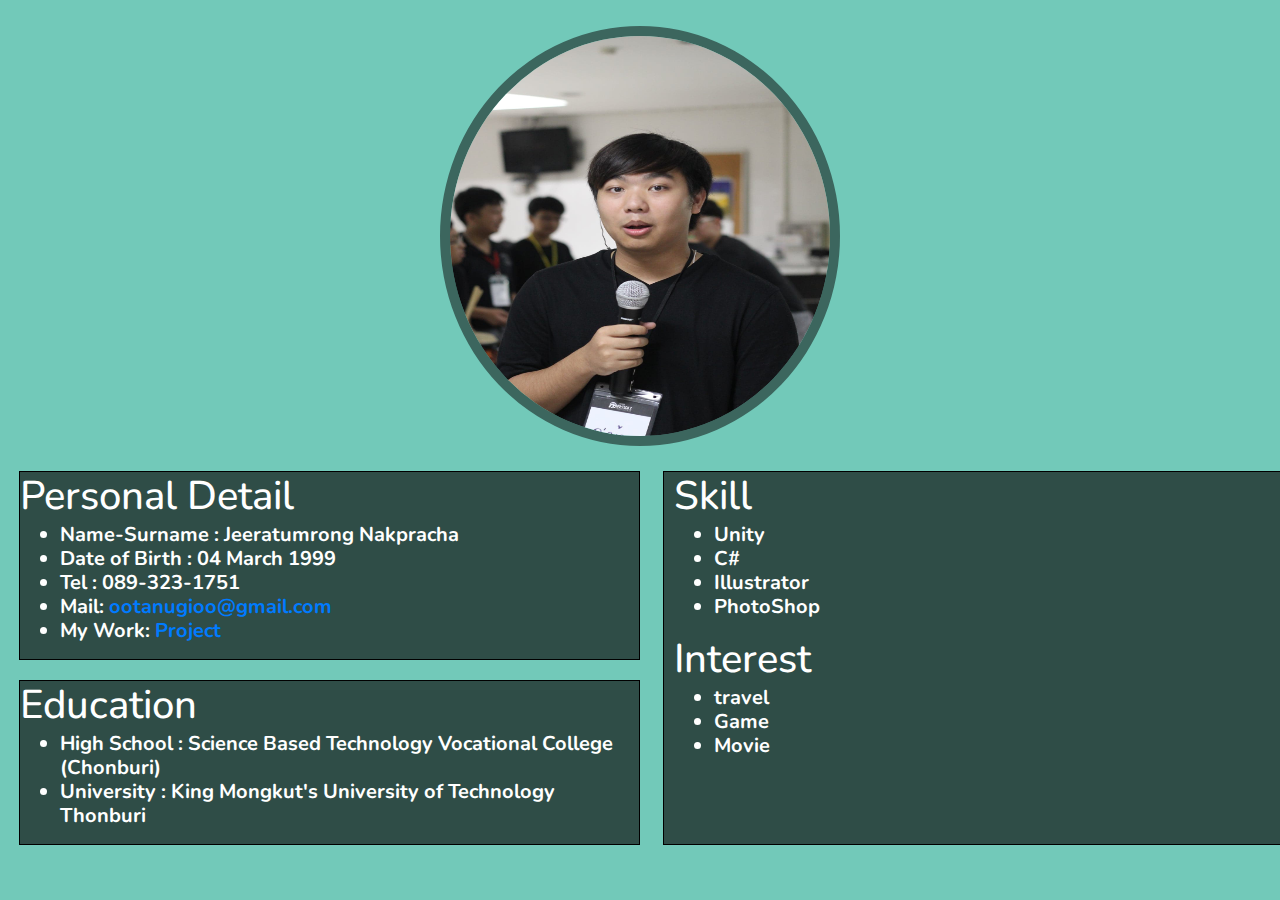
==== index.html @ d21e7176 "Add files via upload" ====
<!DOCTYPE html>
<html>
  <head>
    <meta charset="utf-8" />
    <meta http-equiv="X-UA-Compatible" content="IE=edge" />
    <title>Port</title>
    <meta name="viewport" content="width=device-width, initial-scale=1" />
    <link
      href="https://fonts.googleapis.com/css?family=Nunito&display=swap"
      rel="stylesheet"
    />
    <link
      rel="stylesheet"
      href="https://stackpath.bootstrapcdn.com/bootstrap/4.4.1/css/bootstrap.min.css"
      integrity="sha384-Vkoo8x4CGsO3+Hhxv8T/Q5PaXtkKtu6ug5TOeNV6gBiFeWPGFN9MuhOf23Q9Ifjh"
      crossorigin="anonymous"
    />
    <link rel="stylesheet" type="text/css" media="screen" href="index.css" />
    <script src="Port.js"></script>
  </head>
  <body>
    <div class="picture">
      <img class="P1" src="Gu.jpg" alt="image" />
    </div>

    <div class="AllData">
      <div id="PersonalDetail" class="PersonalDetail">
        <h1>Personal Detail</h1>
        <div>
          <ul>
            <h5>
              <b>
                <li>Name-Surname : Jeeratumrong Nakpracha</li>
                <li>Date of Birth : 04 March 1999</li>
                <li>Tel : 089-323-1751</li>
                <li>
                  Mail:
                  <a href="https://mail.google.com/mail/u/0/?tab=rm&ogbl#inbox"
                    >ootanugioo@gmail.com</a
                  >
                </li>
                <li>
                  <div>
                    My Work:
                    <a href="https://ootanugioo.github.io/MyProject/"
                      >Project</a
                    >
                  </div>
                </li>
              </b>
            </h5>
          </ul>
        </div>
      </div>
      <div id="Education" class="Education">
        <h1>Education</h1>
        <div>
          <ul>
            <h5>
              <b>
                <li>
                  High School : Science Based Technology Vocational College
                  (Chonburi)
                </li>
                <li>
                  University : King Mongkut's University of Technology Thonburi
                </li>
              </b>
            </h5>
          </ul>
        </div>
      </div>
      <div id="RightData" class="RightData">
        <div class="Skill">
          <h1>Skill</h1>
          <div>
            <ul>
              <h5>
                <b>
                  <li>Unity</li>

                  <li>C#</li>

                  <li>Illustrator</li>

                  <li>PhotoShop</li>
                </b>
              </h5>
            </ul>
          </div>
        </div>
        <div class="Interest">
          <h1>Interest</h1>
          <div>
            <ul>
              <h5>
                <b>
                  <li>travel</li>
                  <li>Game</li>
                  <li>Movie</li>
                </b>
              </h5>
            </ul>
          </div>
        </div>
      </div>
    </div>
  </body>
</html>
---- index.css ----
body {
  font-family: "Nunito", sans-serif;
  background-color: #72c9b9;
  color: rgb(255, 255, 255);
}
h1,
h2 {
  margin-bottom: 0.5%;
}
.link {
  margin-left: 0.5%;
}
.MyProject {
  background-color: #2f4d47;
}
.HomeButton {
  margin-top: 0.5%;
  margin-bottom: 0.5%;
  margin-right: 40%;
  width: 50px;
  height: 50px;
}
.Pic {
  justify-content: center;
  margin-top: 0.5%;
  display: flex;
  flex-wrap: wrap;
}
.post {
  height: 130px;
  width: 200px;
}
.login {
  height: 130px;
  width: 200px;
}
.game {
  height: 130px;
  width: 130px;
}
.Cook {
  height: 130px;
  width: 130px;
}
.PicButton {
  justify-content: center;
  margin-top: 0.5%;
  display: flex;
  flex-wrap: wrap;
}

.picture {
  margin-top: 2%;
  margin-bottom: 2%;
  text-align: center;
}
.PPG {
  margin-top: 1%;
  margin-bottom: 1%;
  height: 170px;
  width: 200px;
}
.PRG {
  height: 170px;
  width: 100px;
}
.PP1 {
  margin-top: 1%;
  margin-bottom: 1%;
  height: 200px;
  width: 200px;
}
.Dodge {
  height: 200px;
  width: 170px;
}
.P1 {
  border: #3c665e solid 10px;
  border-radius: 100%;
  height: 420px;
  width: 400px;
}
.house {
  height: 200px;
  width: 350px;
}

.Skill {
  margin-left: 10px;
}
.Interest {
  margin-left: 10px;
}

.AllData {
  display: grid;
  grid-template-columns: 50% 50%;
  grid-gap: 10px;
}
.AllData > div {
  border: 1px solid black;
  font-size: 30px;
  background-color: #2f4d47;
}
#PersonalDetail {
  margin-left: 3%;
  grid-column: 1 / span 1;
}
#Education {
  margin-left: 3%;
  grid-column: 1 / span 1;
  grid-row: 3 / span 1;
}
#RightData {
  margin-left: 2%;
  grid-column: 2 / span 1;
  grid-row: 1 / span 3;
}

a:hover {
  color: rgb(0, 190, 28);
}
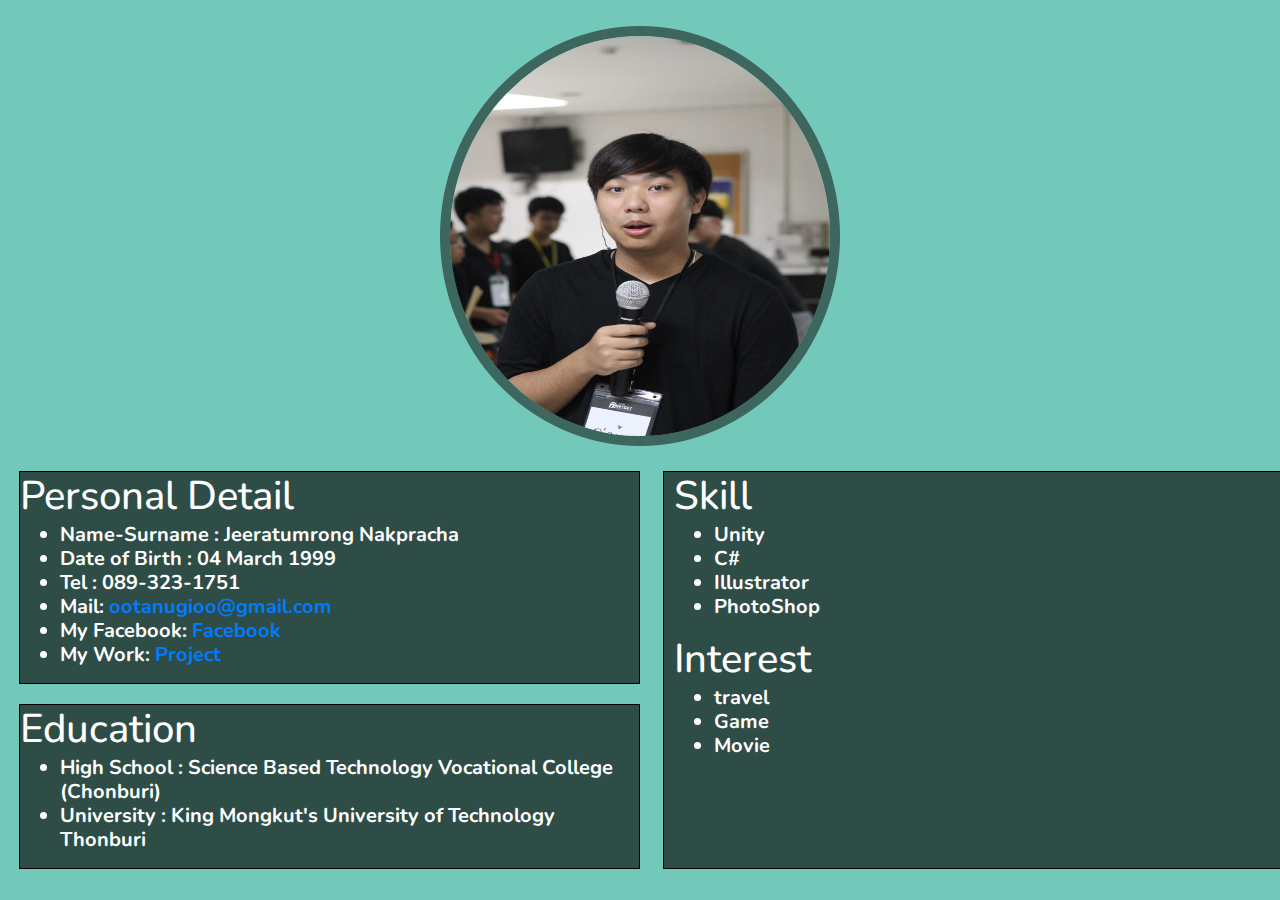
==== commit d17b6f66: "Add files via upload" ====
--- a/index.html
+++ b/index.html
@@ -37,6 +37,13 @@
                   Mail:
                   <a href="https://mail.google.com/mail/u/0/?tab=rm&ogbl#inbox"
                     >ootanugioo@gmail.com</a
+                  >
+                </li>
+                <li>
+                  My Facebook:
+                  <a
+                    href="https://www.facebook.com/profile.php?id=100000492011167"
+                    >Facebook</a
                   >
                 </li>
                 <li>
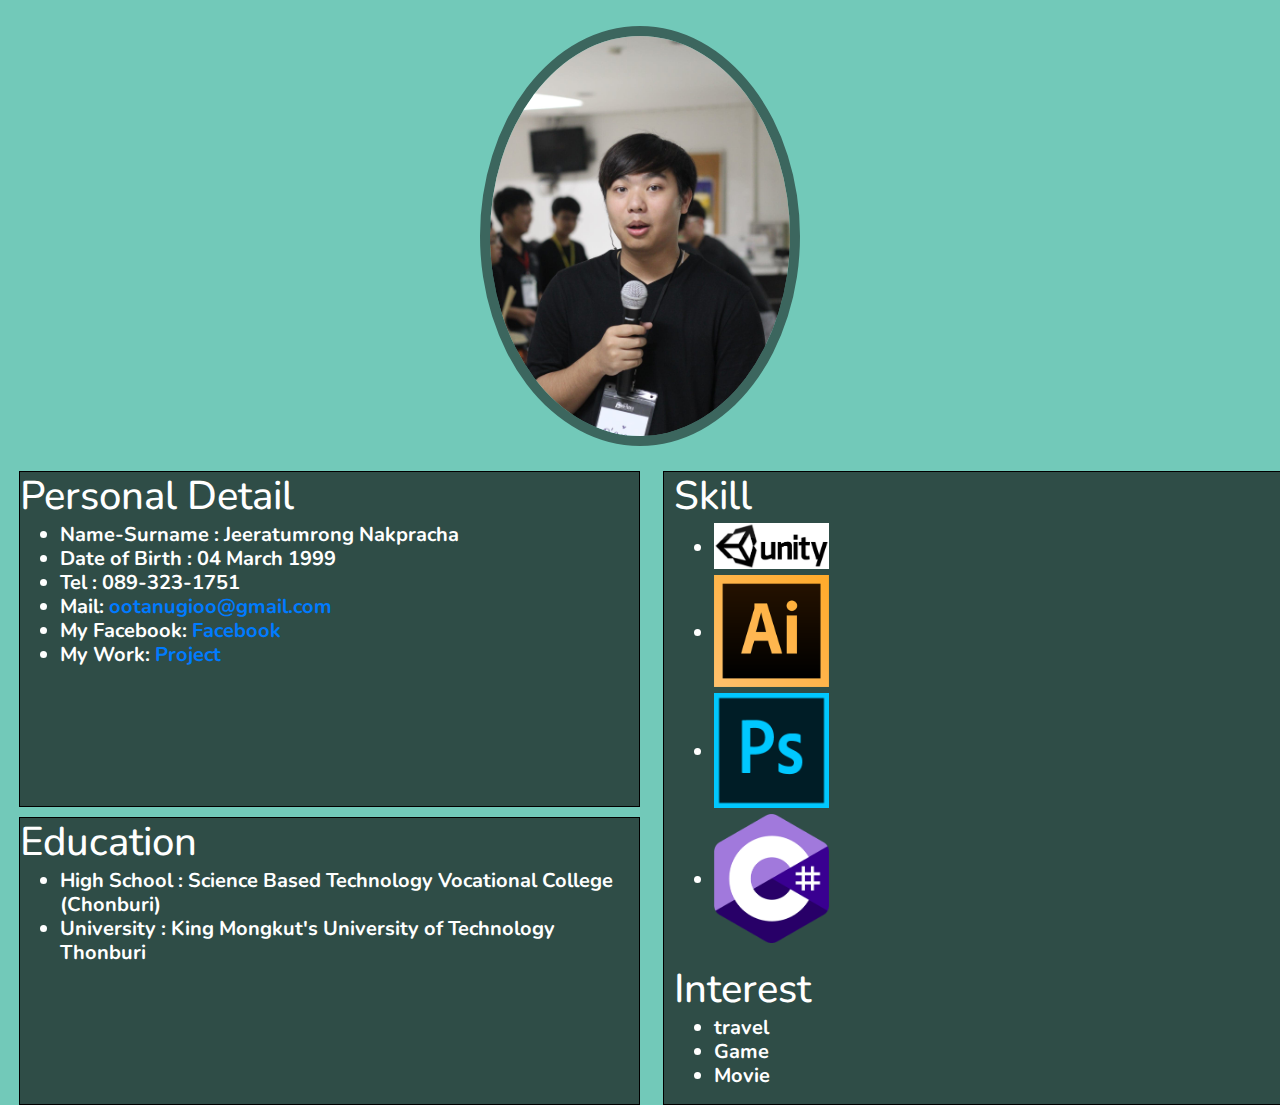
==== commit c51ad68e: "Add files via upload" ====
--- a/index.html
+++ b/index.html
@@ -15,8 +15,7 @@
       integrity="sha384-Vkoo8x4CGsO3+Hhxv8T/Q5PaXtkKtu6ug5TOeNV6gBiFeWPGFN9MuhOf23Q9Ifjh"
       crossorigin="anonymous"
     />
-    <link rel="stylesheet" type="text/css" media="screen" href="index.css" />
-    <script src="Port.js"></script>
+    <link rel="stylesheet" type="text/css" media="screen" href="Main.css" />
   </head>
   <body>
     <div class="picture">
@@ -24,9 +23,9 @@
     </div>
 
     <div class="AllData">
-      <div id="PersonalDetail" class="PersonalDetail">
+      <div id="PersonalDetail">
         <h1>Personal Detail</h1>
-        <div>
+        <div class="PersonalDetail">
           <ul>
             <h5>
               <b>
@@ -84,13 +83,12 @@
             <ul>
               <h5>
                 <b>
-                  <li>Unity</li>
+                  <li><img src="unity.jpg" alt="image" /></li>
 
-                  <li>C#</li>
+                  <li><img src="ai.png" alt="image" /></li>
 
-                  <li>Illustrator</li>
-
-                  <li>PhotoShop</li>
+                  <li><img src="ps.png" alt="image" /></li>
+                  <li><img src="C.png" alt="image" /></li>
                 </b>
               </h5>
             </ul>
--- a/Main.css
+++ b/Main.css
@@ -0,0 +1,133 @@
+body {
+  font-family: "Nunito", sans-serif;
+  background-color: #72c9b9;
+  color: rgb(255, 255, 255);
+}
+h1,
+h2 {
+  margin-bottom: 0.5%;
+}
+.link {
+  margin-left: 0.5%;
+}
+.MyProject {
+  background-color: #2f4d47;
+}
+.HomeButton {
+  margin-top: 0.5%;
+  margin-bottom: 0.5%;
+  margin-right: 40%;
+  width: 50px;
+  height: 50px;
+}
+.Pic {
+  justify-content: center;
+  margin-top: 0.5%;
+  display: flex;
+  flex-wrap: wrap;
+}
+.post {
+  height: 130px;
+  width: 200px;
+}
+.login {
+  height: 130px;
+  width: 200px;
+}
+.game {
+  height: 130px;
+  width: 130px;
+}
+.Cook {
+  height: 130px;
+  width: 130px;
+}
+.PicButton {
+  justify-content: center;
+  margin-top: 0.5%;
+  display: flex;
+  flex-wrap: wrap;
+}
+
+.picture {
+  margin-top: 2%;
+  margin-bottom: 2%;
+  text-align: center;
+}
+.PPG {
+  margin-top: 1%;
+  margin-bottom: 1%;
+  height: 170px;
+  width: 200px;
+}
+.PRG {
+  height: 170px;
+  width: 100px;
+}
+.PP1 {
+  margin-top: 1%;
+  margin-bottom: 1%;
+  height: 200px;
+  width: 200px;
+}
+.Dodge {
+  height: 200px;
+  width: 170px;
+}
+.P1 {
+  border: #3c665e solid 10px;
+  border-radius: 100%;
+  width: 25%;
+}
+.house {
+  height: 200px;
+  width: 350px;
+}
+
+.Skill {
+  margin-left: 10px;
+}
+.Skill img {
+  width: 20%;
+  height: 20%;
+  margin-bottom: 1%;
+}
+.Interest {
+  margin-left: 10px;
+}
+
+.AllData {
+  display: grid;
+  grid-template-columns: 50% 50%;
+  grid-gap: 10px;
+}
+.AllData > div {
+  border: 1px solid black;
+  background-color: #2f4d47;
+}
+#PersonalDetail {
+  margin-left: 3%;
+  grid-column: 1 / span 1;
+}
+#Education {
+  margin-left: 3%;
+  grid-column: 1 / span 1;
+  grid-row: 2 / span 1;
+}
+#RightData {
+  margin-left: 2%;
+  grid-column: 2 / span 1;
+  grid-row: 1 / span 2;
+}
+
+a:hover {
+  color: rgb(0, 190, 28);
+}
+@media only screen and (max-width: 767px) {
+  li {
+    font-size: small;
+  }
+  h1 {
+    font-size: large;
+  }
+}
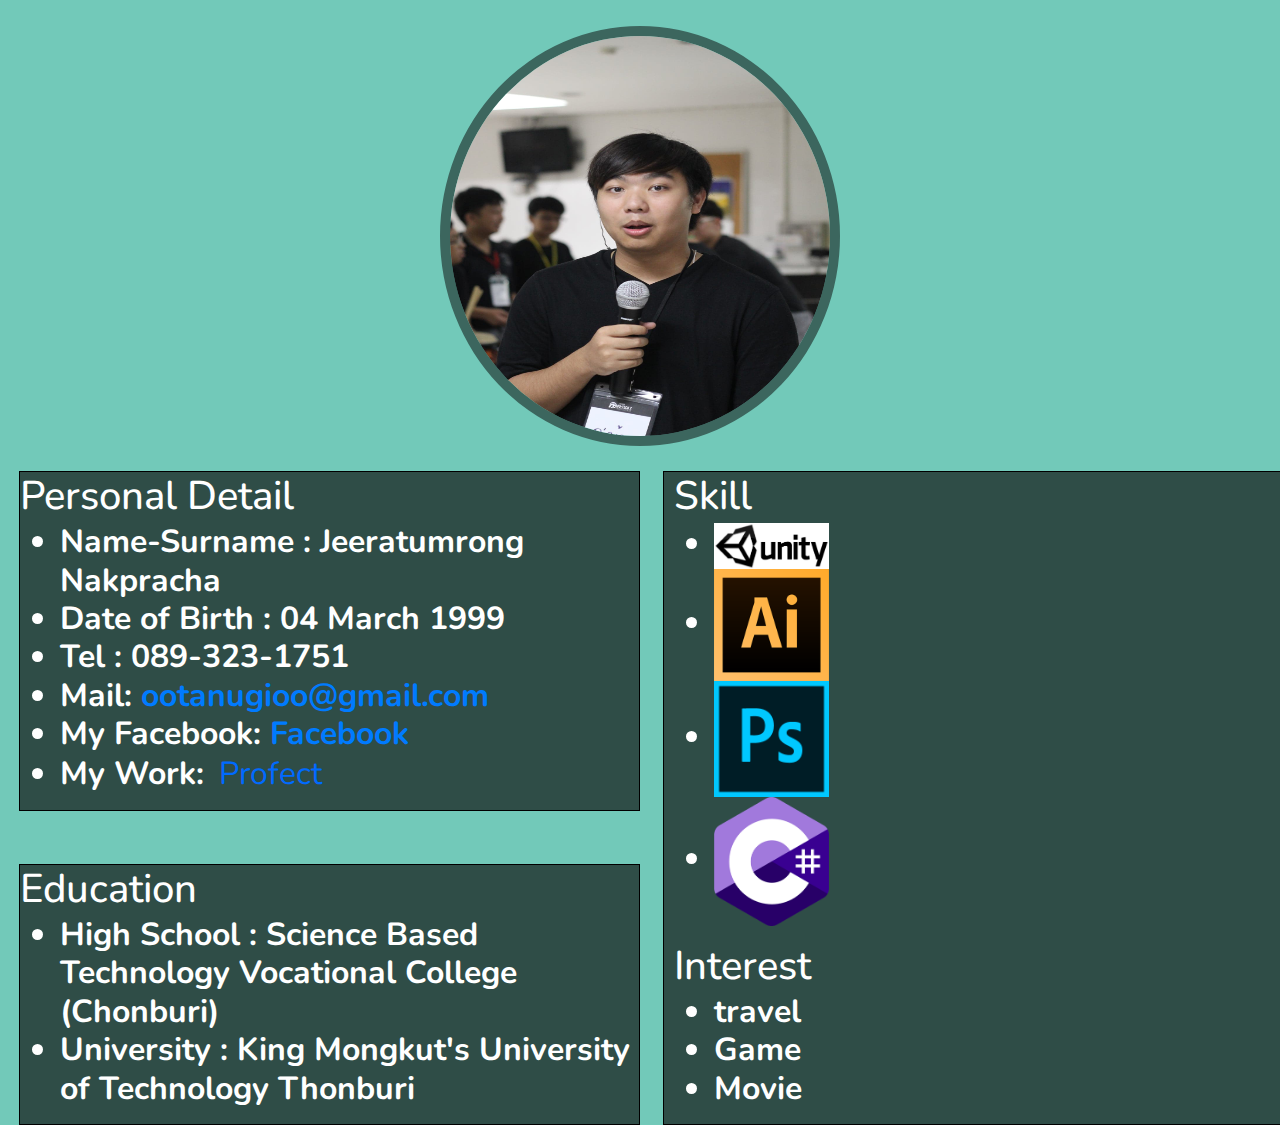
==== commit bcd0efb9: "Add files via upload" ====
--- a/index.html
+++ b/index.html
@@ -46,11 +46,11 @@
                   >
                 </li>
                 <li>
-                  <div>
-                    My Work:
-                    <a href="https://ootanugioo.github.io/MyProject/"
-                      >Project</a
-                    >
+                  <div class="MyWork">
+                    <form action="Project.html">
+                      My Work:
+                      <button class="ProjectButton">Profect</button>
+                    </form>
                   </div>
                 </li>
               </b>
--- a/Main.css
+++ b/Main.css
@@ -6,6 +6,10 @@
 h1,
 h2 {
   margin-bottom: 0.5%;
+}
+
+li {
+  font-size: xx-large;
 }
 .link {
   margin-left: 0.5%;
@@ -42,6 +46,14 @@
   height: 130px;
   width: 130px;
 }
+.ProjectButton {
+  background-color: #3c665e00;
+  border: 0cm;
+  color: rgb(0, 106, 255);
+}
+.ProjectButton:hover {
+  color: rgb(0, 190, 28);
+}
 .PicButton {
   justify-content: center;
   margin-top: 0.5%;
@@ -71,13 +83,15 @@
   width: 200px;
 }
 .Dodge {
-  height: 200px;
+  height: 220px;
   width: 170px;
+  margin-bottom: 1%;
 }
 .P1 {
   border: #3c665e solid 10px;
   border-radius: 100%;
-  width: 25%;
+  height: 420px;
+  width: 400px;
 }
 .house {
   height: 200px;
@@ -88,9 +102,8 @@
   margin-left: 10px;
 }
 .Skill img {
+  height: 20%;
   width: 20%;
-  height: 20%;
-  margin-bottom: 1%;
 }
 .Interest {
   margin-left: 10px;
@@ -103,6 +116,7 @@
 }
 .AllData > div {
   border: 1px solid black;
+  font-size: 30px;
   background-color: #2f4d47;
 }
 #PersonalDetail {
@@ -112,22 +126,66 @@
 #Education {
   margin-left: 3%;
   grid-column: 1 / span 1;
-  grid-row: 2 / span 1;
+  grid-row: 3 / span 1;
 }
 #RightData {
   margin-left: 2%;
   grid-column: 2 / span 1;
-  grid-row: 1 / span 2;
+  grid-row: 1 / span 3;
 }
 
 a:hover {
   color: rgb(0, 190, 28);
 }
 @media only screen and (max-width: 767px) {
-  li {
-    font-size: small;
+  .HomeButton {
+    margin-right: 30%;
+  }
+
+  .Dodge {
+    height: 180px;
+    width: 130px;
+  }
+  .PP1 {
+    height: 100px;
+    width: 100px;
+  }
+  .house {
+    height: 100px;
+    width: 180px;
+  }
+  .PPG {
+    height: 100px;
+    width: 130px;
+  }
+  .PRG {
+    height: 160px;
+    width: 130px;
+  }
+  .post {
+    height: 100px;
+    width: 150px;
+  }
+  .login {
+    height: 100px;
+    width: 150px;
+  }
+  .game,
+  .Cook {
+    height: 100px;
+    width: 100px;
+  }
+  h2 {
+    font-size: large;
   }
   h1 {
-    font-size: large;
+    font-size: xx-large;
+  }
+  .HomeButton {
+    width: 25px;
+    height: 25px;
+  }
+  li {
+    font-size: medium;
   }
 }
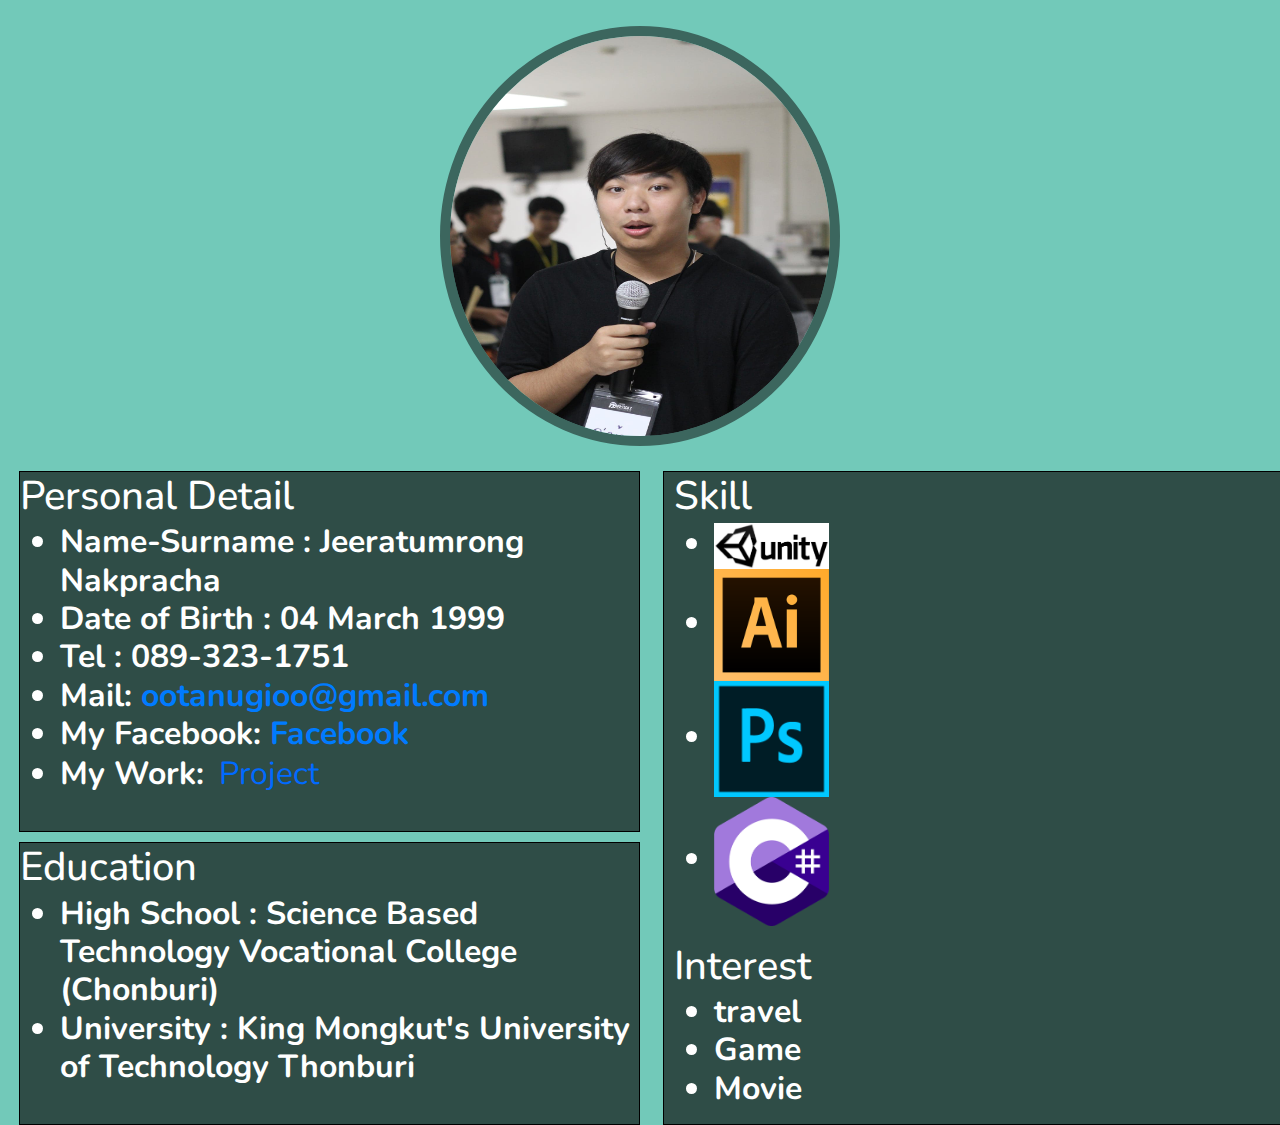
==== commit 3d880d74: "Update index.html" ====
--- a/index.html
+++ b/index.html
@@ -49,7 +49,7 @@
                   <div class="MyWork">
                     <form action="Project.html">
                       My Work:
-                      <button class="ProjectButton">Profect</button>
+                      <button class="ProjectButton">Project</button>
                     </form>
                   </div>
                 </li>
--- a/Main.css
+++ b/Main.css
@@ -126,12 +126,12 @@
 #Education {
   margin-left: 3%;
   grid-column: 1 / span 1;
-  grid-row: 3 / span 1;
+  grid-row: 2 / span 1;
 }
 #RightData {
   margin-left: 2%;
   grid-column: 2 / span 1;
-  grid-row: 1 / span 3;
+  grid-row: 1 / span 2;
 }
 
 a:hover {
